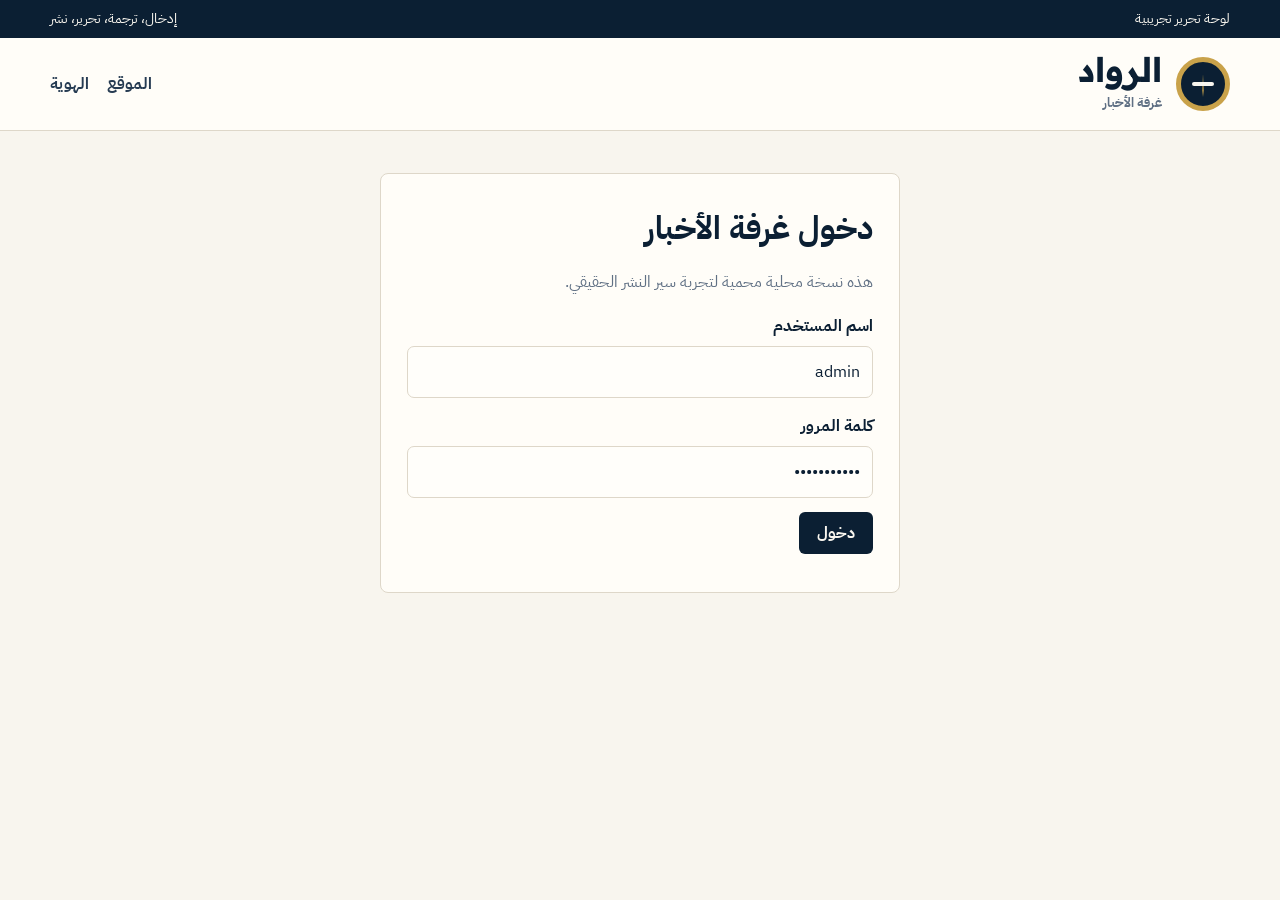
==== admin.html @ eb8bd6fa "Initial AlRuwad News MVP" ====
<!doctype html>
<html lang="ar" dir="rtl">
<head>
  <meta charset="utf-8">
  <meta name="viewport" content="width=device-width, initial-scale=1">
  <title>لوحة التحرير | الرواد نيوز</title>
  <link rel="stylesheet" href="styles.css">
</head>
<body>
  <div class="topbar">
    <div class="topbar-inner">
      <span>لوحة تحرير تجريبية</span>
      <span>إدخال، ترجمة، تحرير، نشر</span>
    </div>
  </div>

  <header class="header">
    <div class="header-inner">
      <a class="brand" href="index.html">
        <span class="brand-mark" aria-hidden="true"></span>
        <span>
          <span class="brand-name">الرواد</span>
          <span class="brand-subtitle">غرفة الأخبار</span>
        </span>
      </a>
      <nav class="nav">
        <a href="index.html">الموقع</a>
        <a href="brand-board.html">الهوية</a>
      </nav>
    </div>
  </header>

  <main class="site-shell" data-admin-page>
    <section class="login-card" data-login-panel>
      <h1>دخول غرفة الأخبار</h1>
      <p style="color:var(--muted);margin-top:0;">هذه نسخة محلية محمية لتجربة سير النشر الحقيقي.</p>
      <div class="field">
        <label for="username">اسم المستخدم</label>
        <input id="username" value="admin" autocomplete="username">
      </div>
      <div class="field">
        <label for="password">كلمة المرور</label>
        <input id="password" type="password" value="alruwad2026" autocomplete="current-password">
      </div>
      <button class="button" type="button" data-login>دخول</button>
      <div class="login-note" data-login-note></div>
    </section>

    <section class="admin-layout">
      <form class="admin-panel hidden" data-editor-panel>
        <div style="display:flex;align-items:center;justify-content:space-between;gap:14px;">
          <h2>إضافة خبر جديد</h2>
          <button class="button ghost" type="button" data-logout>خروج</button>
        </div>
        <div class="status-strip">
          <div class="status-pill active">مصدر</div>
          <div class="status-pill">ترجمة</div>
          <div class="status-pill">مراجعة</div>
          <div class="status-pill">نشر</div>
        </div>

        <div class="field-grid" style="margin-top: 20px;">
          <div class="field">
            <label for="source">المصدر الأصلي</label>
            <input id="source" value="Dawn" placeholder="مثال: Dawn">
          </div>
          <div class="field">
            <label for="sourceUrl">رابط الخبر</label>
            <input id="sourceUrl" placeholder="https://example.com/news">
          </div>
          <div class="field">
            <label for="category">التصنيف</label>
            <select id="category">
              <option>باكستان والخليج</option>
              <option>سياسة</option>
              <option>اقتصاد</option>
              <option>أمن وقضاء</option>
              <option>مجتمع</option>
            </select>
          </div>
          <div class="field">
            <label for="originalLanguage">لغة المصدر</label>
            <select id="originalLanguage">
              <option>إنجليزي</option>
              <option>أردو</option>
              <option>عربي</option>
            </select>
          </div>
          <div class="field">
            <label for="importance">الأهمية</label>
            <select id="importance">
              <option>مهم</option>
              <option>عاجل</option>
              <option>متابعة</option>
              <option>عادي</option>
            </select>
          </div>
          <div class="field">
            <label for="tags">الكلمات المفتاحية</label>
            <input id="tags" value="باكستان, الخليج, اقتصاد">
          </div>
          <div class="field full">
            <label for="originalText">النص أو الرابط الأصلي</label>
            <textarea id="originalText" placeholder="الصقي هنا نص الخبر الإنجليزي أو الأردي، أو رابط الخبر الأصلي.">Pakistan is seeking expanded economic cooperation with Gulf countries, focusing on investment, energy and remittances, according to officials cited by local media.</textarea>
          </div>
        </div>

        <div class="toolbar">
          <button class="button ghost" type="button" data-import-url>استيراد من الرابط</button>
          <button class="button secondary" type="button" data-generate>توليد مسودة عربية</button>
          <button class="button ghost" type="button" onclick="document.querySelector('#originalText').value='';">تنظيف المصدر</button>
        </div>

        <div class="field" style="margin-top: 22px;">
          <label for="title">العنوان العربي</label>
          <input id="title" value="باكستان تبحث خطوات جديدة لتعزيز تعاونها مع دول الخليج">
        </div>
        <div class="field">
          <label for="summary">الملخص</label>
          <textarea id="summary">قالت مصادر رسمية إن الحكومة الباكستانية تعمل على حزمة تفاهمات جديدة تشمل الاستثمار والطاقة والتحويلات المالية.</textarea>
        </div>
        <div class="field">
          <label for="context">لماذا يهم؟</label>
          <textarea id="context">يعكس التحرك رغبة باكستان في تنويع مصادر التمويل وتعزيز علاقاتها الاقتصادية مع العواصم الخليجية.</textarea>
        </div>
        <div class="field">
          <label for="body">نص الخبر بعد التحرير</label>
          <textarea id="body">تدرس الحكومة الباكستانية توسيع التعاون الاقتصادي مع عدد من دول الخليج ضمن ملفات الاستثمار والطاقة وتحويلات العاملين في الخارج.

وبحسب مصادر رسمية، تسعى إسلام آباد إلى جذب استثمارات جديدة في قطاعات البنية التحتية والطاقة، بالتزامن مع ضغوط اقتصادية داخلية.

وتحظى العلاقات الخليجية الباكستانية بأهمية خاصة بسبب حجم الجالية الباكستانية في دول الخليج ودور التحويلات المالية في دعم الاقتصاد المحلي.</textarea>
        </div>

        <div class="toolbar">
          <button class="button ghost" type="button" data-save-draft>حفظ كمسودة</button>
          <button class="button" type="button" data-publish>نشر الخبر</button>
          <span data-save-note style="align-self:center;color:var(--muted);font-weight:700;"></span>
        </div>
      </form>

      <aside class="preview-article hidden" data-preview></aside>
    </section>
  </main>

  <script src="app.js"></script>
</body>
</html>
---- styles.css ----
@import url("https://fonts.googleapis.com/css2?family=IBM+Plex+Sans+Arabic:wght@400;500;600;700;800&family=Readex+Pro:wght@500;600;700&display=swap");

:root {
  --ink: #0b1f33;
  --gold: #c9a24a;
  --cream: #f8f5ee;
  --paper: #fffdf8;
  --red: #8e1b2a;
  --muted: #607084;
  --line: #ded7c9;
  --soft: #eee8db;
}

* { box-sizing: border-box; }

html { scroll-behavior: smooth; }

body {
  margin: 0;
  background: var(--cream);
  color: var(--ink);
  font-family: "IBM Plex Sans Arabic", "Cairo", Tahoma, Arial, sans-serif;
  line-height: 1.75;
  overflow-x: hidden;
}

a {
  color: inherit;
  text-decoration: none;
}

button,
input,
select,
textarea {
  font: inherit;
}

.site-shell {
  width: min(1180px, calc(100% - 32px));
  margin: 0 auto;
}

.topbar {
  background: var(--ink);
  color: var(--cream);
  font-size: 14px;
}

.topbar-inner {
  width: min(1180px, calc(100% - 32px));
  min-height: 38px;
  display: flex;
  align-items: center;
  justify-content: space-between;
  gap: 18px;
  margin: 0 auto;
}

.header {
  background: var(--paper);
  border-bottom: 1px solid var(--line);
}

.header-inner {
  width: min(1180px, calc(100% - 32px));
  min-height: 92px;
  display: flex;
  align-items: center;
  justify-content: space-between;
  gap: 22px;
  margin: 0 auto;
}

.brand {
  display: inline-flex;
  align-items: center;
  gap: 14px;
}

.brand-mark {
  width: 54px;
  height: 54px;
  border: 5px solid var(--gold);
  border-radius: 50%;
  position: relative;
  color: var(--cream);
  background: var(--ink);
}

.brand-mark::before {
  content: "";
  position: absolute;
  inset: 12px 21px 9px;
  background: var(--gold);
  clip-path: polygon(50% 0, 100% 100%, 50% 72%, 0 100%);
}

.brand-mark::after {
  content: "";
  position: absolute;
  left: 11px;
  right: 11px;
  top: 50%;
  height: 4px;
  border-radius: 999px;
  background: currentColor;
  transform: translateY(-50%);
}

.brand-name {
  display: block;
  font-family: "Readex Pro", "IBM Plex Sans Arabic", Tahoma, sans-serif;
  font-size: 34px;
  font-weight: 700;
  line-height: 1;
}

.brand-subtitle {
  display: block;
  color: var(--muted);
  font-size: 13px;
  font-weight: 700;
  margin-top: 5px;
}

.nav {
  display: flex;
  align-items: center;
  gap: 18px;
  color: #263b52;
  font-weight: 700;
}

.nav a:hover { color: var(--red); }

.button {
  border: 0;
  border-radius: 6px;
  background: var(--ink);
  color: var(--cream);
  cursor: pointer;
  display: inline-flex;
  align-items: center;
  justify-content: center;
  gap: 8px;
  min-height: 42px;
  padding: 0 18px;
  font-weight: 800;
}

.button.secondary {
  background: var(--gold);
  color: var(--ink);
}

.button.ghost {
  background: transparent;
  border: 1px solid var(--line);
  color: var(--ink);
}

.hidden {
  display: none !important;
}

.hero {
  display: grid;
  grid-template-columns: 1.25fr .75fr;
  gap: 28px;
  padding: 34px 0;
}

.lead-story {
  background: var(--paper);
  border: 1px solid var(--line);
  border-right: 6px solid var(--gold);
  border-radius: 8px;
  padding: 28px;
  min-height: 410px;
  display: flex;
  flex-direction: column;
  justify-content: space-between;
}

.eyebrow {
  display: inline-flex;
  width: fit-content;
  border-radius: 999px;
  background: rgba(142, 27, 42, .1);
  color: var(--red);
  padding: 3px 12px;
  font-size: 14px;
  font-weight: 800;
}

.lead-story h1 {
  margin: 18px 0 14px;
  font-size: clamp(36px, 5vw, 58px);
  line-height: 1.35;
  font-weight: 800;
}

.lead-story p {
  margin: 0;
  max-width: 800px;
  color: #2d4057;
  font-size: 20px;
}

.story-meta {
  display: flex;
  flex-wrap: wrap;
  gap: 10px;
  margin-top: 22px;
  color: var(--muted);
  font-size: 14px;
  font-weight: 700;
}

.side-panel {
  display: grid;
  gap: 14px;
}

.daily-brief,
.source-box,
.section-block,
.admin-panel {
  background: var(--paper);
  border: 1px solid var(--line);
  border-radius: 8px;
}

.daily-brief {
  padding: 22px;
}

.daily-brief h2,
.section-title,
.admin-panel h2 {
  margin: 0 0 14px;
  font-size: 25px;
  line-height: 1.35;
}

.brief-list {
  margin: 0;
  padding: 0;
  list-style: none;
  display: grid;
  gap: 13px;
}

.brief-list li {
  border-bottom: 1px solid var(--soft);
  padding-bottom: 13px;
  color: #2d4057;
  font-weight: 700;
}

.brief-list li:last-child {
  border-bottom: 0;
  padding-bottom: 0;
}

.source-box {
  padding: 20px;
}

.source-box strong {
  display: block;
  margin-bottom: 6px;
}

.source-box p {
  color: var(--muted);
  margin: 0;
}

.section-block {
  margin: 0 0 28px;
  padding: 24px;
}

.section-head {
  display: flex;
  align-items: end;
  justify-content: space-between;
  gap: 18px;
  border-bottom: 1px solid var(--line);
  padding-bottom: 16px;
  margin-bottom: 18px;
}

.section-head p {
  margin: 0;
  color: var(--muted);
}

.article-grid {
  display: grid;
  grid-template-columns: repeat(3, minmax(0, 1fr));
  gap: 18px;
}

.article-card {
  border: 1px solid var(--line);
  border-radius: 8px;
  padding: 18px;
  background: #fffefa;
}

.article-card h3 {
  margin: 10px 0 8px;
  font-size: 21px;
  line-height: 1.45;
}

.article-card p {
  margin: 0;
  color: var(--muted);
  font-size: 16px;
}

.tag-row {
  display: flex;
  flex-wrap: wrap;
  gap: 8px;
  margin-top: 14px;
}

.tag {
  border-radius: 999px;
  background: var(--soft);
  color: #334961;
  padding: 2px 10px;
  font-size: 13px;
  font-weight: 800;
}

.workflow {
  display: grid;
  grid-template-columns: repeat(4, minmax(0, 1fr));
  gap: 14px;
}

.workflow-step {
  background: var(--ink);
  color: var(--cream);
  border-radius: 8px;
  padding: 18px;
  min-height: 158px;
}

.workflow-step span {
  color: var(--gold);
  font-weight: 800;
}

.workflow-step h3 {
  margin: 8px 0;
}

.workflow-step p {
  margin: 0;
  color: #d7dfe8;
}

.admin-layout {
  display: grid;
  grid-template-columns: 1.05fr .95fr;
  gap: 20px;
  padding: 34px 0;
  align-items: start;
}

.login-card {
  width: min(520px, 100%);
  margin: 42px auto;
  background: var(--paper);
  border: 1px solid var(--line);
  border-radius: 8px;
  padding: 26px;
}

.login-card h1 {
  margin: 0 0 12px;
  font-size: 32px;
}

.login-note {
  color: var(--red);
  font-weight: 800;
  margin-top: 12px;
}

.admin-panel {
  padding: 24px;
}

.field-grid {
  display: grid;
  grid-template-columns: 1fr 1fr;
  gap: 14px;
}

.field {
  display: grid;
  gap: 6px;
  margin-bottom: 14px;
}

.field.full { grid-column: 1 / -1; }

.field label {
  font-weight: 800;
}

.field input,
.field select,
.field textarea {
  width: 100%;
  border: 1px solid var(--line);
  border-radius: 7px;
  background: #fffefa;
  color: var(--ink);
  padding: 11px 12px;
  outline: none;
}

.field textarea {
  min-height: 150px;
  resize: vertical;
}

.field input:focus,
.field select:focus,
.field textarea:focus {
  border-color: var(--gold);
  box-shadow: 0 0 0 3px rgba(201, 162, 74, .16);
}

.toolbar {
  display: flex;
  flex-wrap: wrap;
  gap: 10px;
  margin-top: 14px;
}

.preview-article {
  background: var(--paper);
  border: 1px solid var(--line);
  border-radius: 8px;
  padding: 26px;
  position: sticky;
  top: 18px;
}

.preview-article h1 {
  margin: 14px 0;
  font-size: 34px;
  line-height: 1.45;
}

.preview-article .summary {
  color: #2d4057;
  font-size: 19px;
  font-weight: 700;
}

.context-box {
  border-right: 4px solid var(--gold);
  background: #fbf7ed;
  border-radius: 8px 0 0 8px;
  padding: 15px 18px;
  margin: 18px 0;
}

.status-strip {
  display: grid;
  grid-template-columns: repeat(4, minmax(0, 1fr));
  gap: 10px;
  margin-top: 18px;
}

.status-pill {
  border: 1px solid var(--line);
  border-radius: 8px;
  padding: 12px;
  background: #fffefa;
  font-weight: 800;
}

.status-pill.active {
  background: var(--ink);
  color: var(--cream);
  border-color: var(--ink);
}

.article-page {
  display: grid;
  grid-template-columns: minmax(0, 1fr) 330px;
  gap: 28px;
  padding: 34px 0;
}

.article-body {
  background: var(--paper);
  border: 1px solid var(--line);
  border-radius: 8px;
  padding: 32px;
}

.article-body h1 {
  margin: 12px 0 16px;
  font-size: clamp(34px, 5vw, 54px);
  line-height: 1.38;
}

.article-body p {
  color: #2d4057;
  font-size: 20px;
}

.footer {
  margin-top: 34px;
  background: var(--ink);
  color: var(--cream);
  padding: 30px 0;
}

.footer-inner {
  width: min(1180px, calc(100% - 32px));
  margin: 0 auto;
  display: flex;
  justify-content: space-between;
  gap: 18px;
  color: #d7dfe8;
}

@media (max-width: 920px) {
  .header-inner,
  .topbar-inner,
  .footer-inner {
    align-items: flex-start;
    flex-direction: column;
    padding: 14px 0;
  }

  .nav {
    width: 100%;
    overflow-x: auto;
    padding-bottom: 8px;
  }

  .hero,
  .admin-layout,
  .article-page {
    grid-template-columns: 1fr;
  }

  .article-grid,
  .workflow,
  .field-grid,
  .status-strip {
    grid-template-columns: 1fr;
  }

  .preview-article {
    position: static;
  }
}
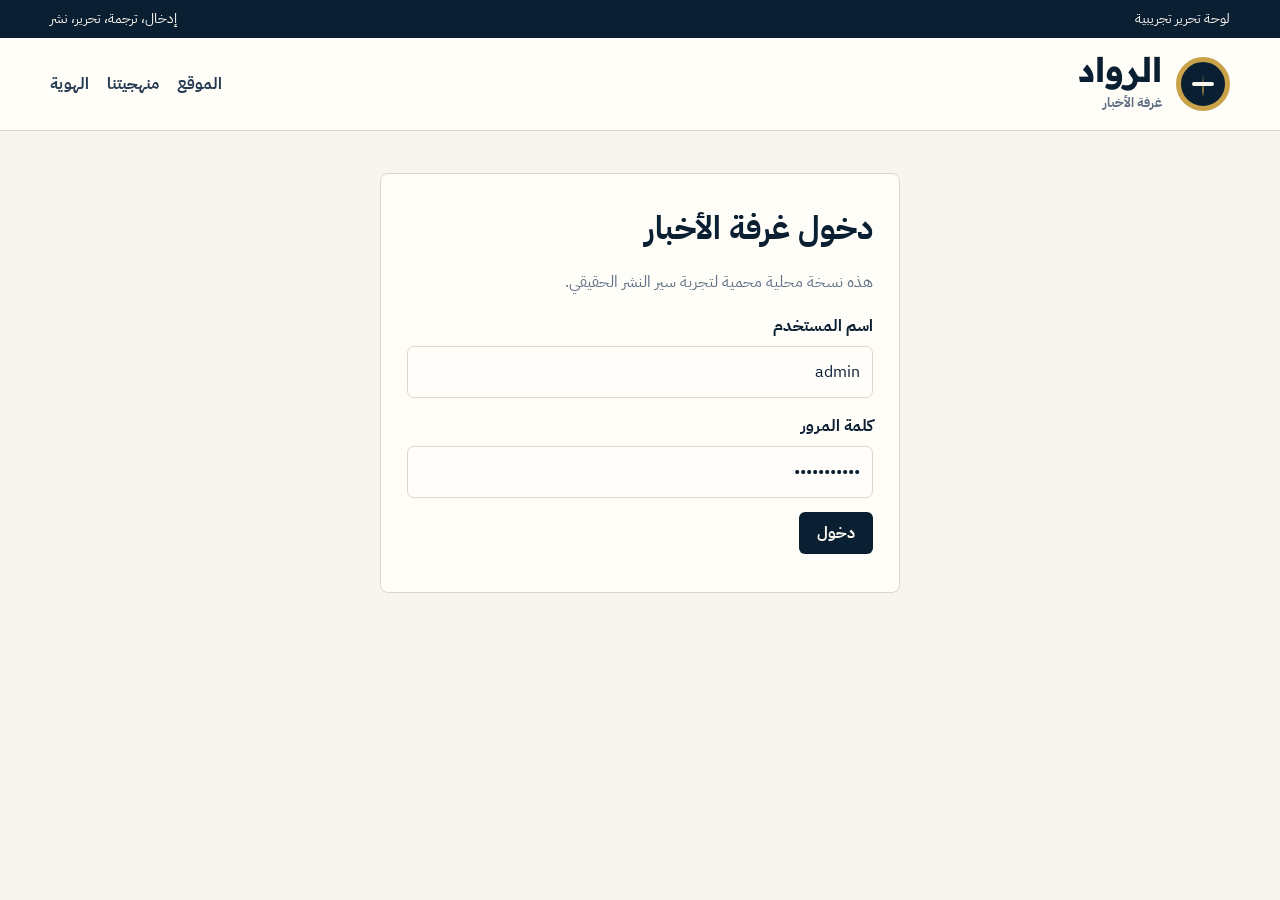
==== commit e45b57ca: "Add editorial methodology page" ====
--- a/admin.html
+++ b/admin.html
@@ -25,6 +25,7 @@
       </a>
       <nav class="nav">
         <a href="index.html">الموقع</a>
+        <a href="methodology.html">منهجيتنا</a>
         <a href="brand-board.html">الهوية</a>
       </nav>
     </div>
@@ -49,9 +50,10 @@
     <section class="admin-layout">
       <form class="admin-panel hidden" data-editor-panel>
         <div style="display:flex;align-items:center;justify-content:space-between;gap:14px;">
-          <h2>إضافة خبر جديد</h2>
+          <h2 data-editor-title>إضافة خبر جديد</h2>
           <button class="button ghost" type="button" data-logout>خروج</button>
         </div>
+        <input id="articleId" type="hidden">
         <div class="status-strip">
           <div class="status-pill active">مصدر</div>
           <div class="status-pill">ترجمة</div>
@@ -76,6 +78,7 @@
               <option>اقتصاد</option>
               <option>أمن وقضاء</option>
               <option>مجتمع</option>
+              <option>العالم</option>
             </select>
           </div>
           <div class="field">
@@ -133,6 +136,7 @@
         </div>
 
         <div class="toolbar">
+          <button class="button secondary" type="button" data-new-article>خبر جديد</button>
           <button class="button ghost" type="button" data-save-draft>حفظ كمسودة</button>
           <button class="button" type="button" data-publish>نشر الخبر</button>
           <span data-save-note style="align-self:center;color:var(--muted);font-weight:700;"></span>
@@ -141,6 +145,17 @@
 
       <aside class="preview-article hidden" data-preview></aside>
     </section>
+
+    <section class="admin-panel hidden" data-manager-panel style="margin-bottom:34px;">
+      <div class="section-head" style="margin-bottom:18px;">
+        <div>
+          <h2 class="section-title">إدارة الأخبار</h2>
+          <p>كل المواد المحفوظة في قاعدة البيانات. افتحي أي خبر للتعديل أو ألغِ نشره.</p>
+        </div>
+        <button class="button ghost" type="button" data-refresh-articles>تحديث القائمة</button>
+      </div>
+      <div class="article-manager" data-article-manager></div>
+    </section>
   </main>
 
   <script src="app.js"></script>
--- a/styles.css
+++ b/styles.css
@@ -477,6 +477,36 @@
   margin: 18px 0;
 }
 
+.article-tools {
+  display: flex;
+  flex-wrap: wrap;
+  align-items: center;
+  gap: 10px;
+  padding: 16px 0 6px;
+}
+
+.copy-note {
+  color: var(--muted);
+  font-weight: 800;
+}
+
+.copy-output {
+  width: 100%;
+  min-height: 180px;
+  border: 1px solid var(--line);
+  border-radius: 8px;
+  background: #fffefa;
+  color: var(--ink);
+  padding: 12px;
+  margin: 12px 0;
+  resize: vertical;
+}
+
+.summary {
+  color: #2d4057;
+  font-weight: 700;
+}
+
 .status-strip {
   display: grid;
   grid-template-columns: repeat(4, minmax(0, 1fr));
@@ -498,11 +528,140 @@
   border-color: var(--ink);
 }
 
+.article-manager {
+  display: grid;
+  gap: 12px;
+}
+
+.manager-row {
+  display: grid;
+  grid-template-columns: minmax(0, 1fr) auto;
+  gap: 16px;
+  align-items: center;
+  border: 1px solid var(--line);
+  border-radius: 8px;
+  background: #fffefa;
+  padding: 14px;
+}
+
+.manager-row h3 {
+  margin: 0 0 6px;
+  font-size: 19px;
+  line-height: 1.45;
+}
+
+.manager-row p {
+  margin: 0;
+  color: var(--muted);
+  font-size: 14px;
+  font-weight: 700;
+}
+
+.manager-actions {
+  display: flex;
+  flex-wrap: wrap;
+  gap: 8px;
+  justify-content: flex-end;
+}
+
+.mini-button {
+  min-height: 34px;
+  border-radius: 6px;
+  border: 1px solid var(--line);
+  background: var(--paper);
+  color: var(--ink);
+  cursor: pointer;
+  padding: 0 11px;
+  font-weight: 800;
+}
+
+.mini-button.danger {
+  color: var(--red);
+  border-color: rgba(142, 27, 42, .35);
+}
+
+.mini-button.primary {
+  background: var(--ink);
+  border-color: var(--ink);
+  color: var(--cream);
+}
+
 .article-page {
   display: grid;
   grid-template-columns: minmax(0, 1fr) 330px;
   gap: 28px;
   padding: 34px 0;
+}
+
+.method-hero {
+  padding: 46px 0 28px;
+  border-bottom: 1px solid var(--line);
+}
+
+.method-hero h1 {
+  margin: 14px 0 12px;
+  font-size: clamp(42px, 6vw, 74px);
+  line-height: 1.2;
+}
+
+.method-hero p {
+  max-width: 820px;
+  margin: 0;
+  color: #2d4057;
+  font-size: 22px;
+}
+
+.method-layout {
+  display: grid;
+  grid-template-columns: minmax(0, 1fr) 330px;
+  gap: 28px;
+  align-items: start;
+  padding: 34px 0;
+}
+
+.method-content {
+  background: var(--paper);
+  border: 1px solid var(--line);
+  border-radius: 8px;
+  padding: 32px;
+}
+
+.method-content h2 {
+  margin: 30px 0 8px;
+  font-size: 26px;
+}
+
+.method-content h2:first-child {
+  margin-top: 0;
+}
+
+.method-content p {
+  margin: 0;
+  color: #2d4057;
+  font-size: 19px;
+}
+
+.method-side {
+  position: sticky;
+  top: 18px;
+  background: var(--ink);
+  color: var(--cream);
+  border-radius: 8px;
+  padding: 24px;
+}
+
+.method-side h2 {
+  margin: 0 0 14px;
+}
+
+.method-side ul {
+  margin: 0;
+  padding: 0 20px 0 0;
+  color: #d7dfe8;
+}
+
+.method-side li {
+  margin-bottom: 10px;
 }
 
 .article-body {
@@ -556,18 +715,28 @@
 
   .hero,
   .admin-layout,
-  .article-page {
+  .article-page,
+  .method-layout {
     grid-template-columns: 1fr;
   }
 
   .article-grid,
   .workflow,
   .field-grid,
-  .status-strip {
+  .status-strip,
+  .manager-row {
     grid-template-columns: 1fr;
+  }
+
+  .manager-actions {
+    justify-content: flex-start;
   }
 
   .preview-article {
     position: static;
   }
-}
+
+  .method-side {
+    position: static;
+  }
+}
